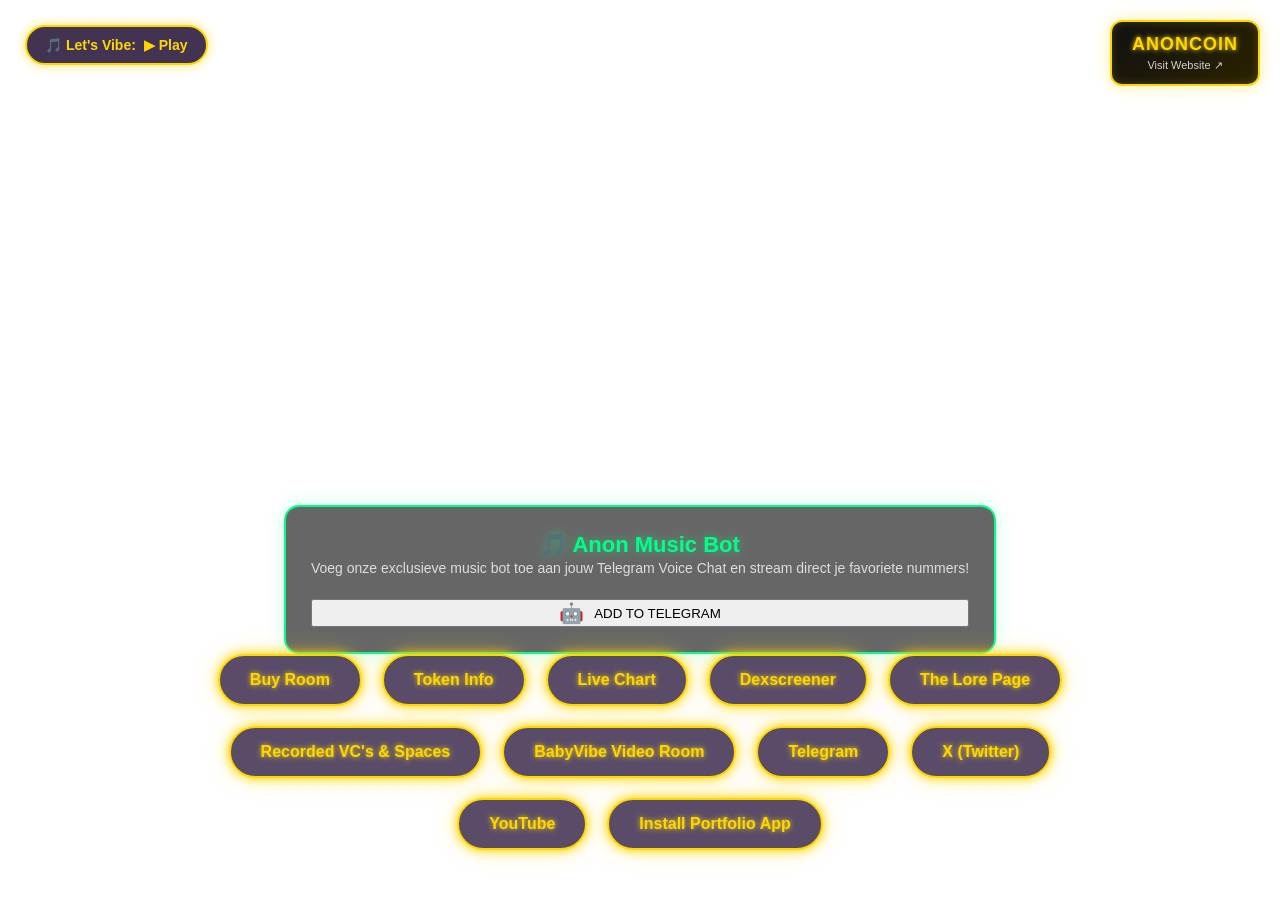
==== index.html @ 3549c5e8 "Knop voor Anon Music Bot toegevoegd" ====
<!DOCTYPE html>
<html lang="en">
<head>
    <meta charset="UTF-8">
    <meta name="viewport" content="width=device-width, initial-scale=1.0">
    <title>$BabyVibe Official</title>
    <link rel="stylesheet" href="style.css">
</head>
<body>
<!-- Muziekknop alleen op de homepage linksboven -->
<div class="music-floater-home">
  <button class="music-btn" onclick="toggleMusic()">
    🎵 Let's Vibe: <span id="musicState">▶ Play</span>
  </button>
  <audio id="vibeAudio" preload="auto"></audio>
</div>

<video autoplay muted loop playsinline class="bg-video">
  <source src="background.mp4" type="video/mp4">
  Jouw browser ondersteunt geen video achtergronden.
</video>
 <!-- DE GOUDEN KNOP -->
<a href="https://anoncoin.it/coin/54g2gnhv2mcheyd7rvdt6mwnildusxqkevnz5kzhdoge" target="_blank" class="gold-button">
  <strong>ANONCOIN</strong>
  <span class="gold-subtext">Visit Website ↗</span>
</a> 
    
    <div class="main-container">

        <!-- Anon Music Bot Container -->
<div style="background: rgba(0, 0, 0, 0.6); border: 2px solid #00ff88; border-radius: 15px; padding: 25px; margin-top: 20px; text-align: center; box-shadow: 0 0 20px rgba(0, 255, 136, 0.2);">
  <h3 style="color: #00ff88; margin-top: 0; font-size: 22px; text-shadow: 0 0 10px rgba(0, 255, 136, 0.5);">🎵 Anon Music Bot</h3>
  <p style="color: #ddd; font-size: 14px; margin-bottom: 20px; line-height: 1.5;">
    Voeg onze exclusieve music bot toe aan jouw Telegram Voice Chat en stream direct je favoriete nummers!
  </p>
  
  <!-- Vervang JOUW_BOT_GEBRUIKERSNAAM door de echte naam -->
  <a href="https://t.me/LetsVibebot?startgroup=true" target="_blank" style="text-decoration: none;">
    <button class="tracker-gold-btn" style="width: 100%; display: flex; align-items: center; justify-content: center; gap: 10px;">
      <span style="font-size: 20px;">🤖</span> ADD TO TELEGRAM
    </button>
  </a>
</div>

        <!-- Navigatie knoppen -->
<div class="nav-buttons">
    <a href="buy.html" class="vibe-button">Buy Room</a>
    <a href="token.html" class="vibe-button">Token Info</a>
    <a href="chart.html" class="vibe-button">Live Chart</a>
    <a href="https://dexscreener.com/solana/An9dC5p9ZqCg9LB4cKCBtLvoJCShpXrWw53xGZwyvroK" target="_blank" class="vibe-button">Dexscreener</a>
    <a href="lore.html" class="vibe-button">The Lore Page</a>
    <a href="vc.html" class="vibe-button">Recorded VC's & Spaces</a>
    <a href="art.html" class="vibe-button">BabyVibe Video Room</a>
    <a href="https://t.me/BabyVibeAnon" class="vibe-button">Telegram</a>
    <a href="https://x.com/BabyVibe_anon" target="_blank" class="vibe-button">X (Twitter)</a>
    <a href="https://youtube.com/@babyvibing?si=iNvEZstlk7hZpVP6" target="_blank" class="vibe-button">YouTube</a>
    <a href="tracker.html" class="vibe-button">Install Portfolio App</a>
</div>
    </div>

<script src="music.js"></script>

</body>
</html>
---- style.css ----
* {
    margin: 0;
    padding: 0;
    box-sizing: border-box;
}

body {
    background-image: url('.jpg'); 
    background-position: center;
    background-repeat: no-repeat;
    background-color: #000;
    min-height: 100vh;
    overflow: hidden; 
    
    /* Zorgt voor het bewegende (inzoomen) effect van de achtergrond */
    animation: moveBackground 20s infinite alternate ease-in-out;
}

/* Zorg dat de basis overal transparant is zodat de video zichtbaar blijft */
body {
  margin: 0;
  padding: 0;
  min-height: 100vh;
  background: transparent !important;
  color: #fff;
  font-family: sans-serif;
}

/* Zorg dat de video altijd over het gehele scherm vast blijft staan, ook tijdens het scrollen */
.page-bg-video, .bg-video {
  position: fixed !important;
  top: 0;
  left: 0;
  width: 100vw !important;
  height: 100vh !important;
  object-fit: cover !important;
  z-index: -9999 !important;
}

/* De animatie voor de achtergrond */
@keyframes moveBackground {
    0% { background-size: 100%; }
    100% { background-size: 115%; }
}

.main-container {
    width: 100vw;
    height: 100vh;
    display: flex;
    flex-direction: column;
    justify-content: flex-end; /* Zet de knoppen onderaan */
    align-items: center;
    padding-bottom: 50px;
}

/* Styling van de knoppen (Desktop) */
.nav-buttons {
    display: flex;
    gap: 20px;
    flex-wrap: wrap;
    justify-content: center;
    align-items: center;
    width: 100%;
    max-width: 900px; /* Houdt de groep mooi compact bij elkaar */
    margin: 0 auto;
}

.vibe-button {
    width: auto !important; /* Forceert de knop om strak om de tekst te krimpen */
    flex: 0 1 auto !important;
    text-decoration: none;
    color: #ffd700;
    text-shadow: 0 0 5px currentColor;
    font-family: Arial, sans-serif;
    font-weight: bold;
    font-size: 16px;
    padding: 15px 30px;
    border: 2px solid #ffd700; 
    border-radius: 30px;
    background: rgba(20, 0, 40, 0.7);
    box-shadow: 0 0 10px #ffd700, 0 0 20px rgba(255, 215, 0, 0.5);
    transition: all 0.3s ease;
}

.vibe-button:hover {
    background: rgba(255, 215, 0, 0.15); /* Subtiele gouden achtergrond bij hover */
    
    /* Drievoudige, intense gouden gloed als je er met de muis over gaat */
    box-shadow: 0 0 15px #ffd700, 0 0 30px #ffd700, 0 0 50px rgba(255, 215, 0, 0.8);
    transform: scale(1.1); 
}

/* --- STYLING VOOR DE ART PAGINA --- */
.Art-page {
    /* Vul hier de naam in van je vette nieuwe achtergrond! */
    background-image: url('babyvibeart.jpg'); 
    background-size: cover;
    background-position: center;
    background-attachment: fixed;
    /* We zetten scrollen aan, want je krijgt vast veel video's */
    overflow-y: auto; 
    animation: none; /* Zet de inzoom-animatie uit op deze pagina */
}

.gallery-container {
    display: flex;
    flex-direction: column;
    align-items: center;
    padding: 50px;
}

.gallery-title {
    color: #fff;
    font-family: Arial, sans-serif;
    font-size: 3em;
    margin-bottom: 40px;
    text-shadow: 0 0 10px #00e5ff, 0 0 20px #00e5ff;
}

.video-grid {
    display: grid;
    /* Dit is magie: het zorgt dat video's netjes naast elkaar staan, 
       en onder elkaar op mobiel! */
    grid-template-columns: repeat(auto-fit, minmax(300px, 1fr));
    gap: 30px;
    width: 100%;
    max-width: 1200px;
}

.video-item video {
    width: 100%;
    border: 3px solid #00e5ff; /* Cyaan randje om de video's */
    border-radius: 15px;
    box-shadow: 0 0 15px rgba(0, 229, 255, 0.5);
    background-color: #000;
}

/* Container vast onderaan het scherm */
.video-banner-container {
  position: relative;
  width: 100%;
  overflow: hidden;
  margin-top: 20px;
  padding: 10px 0;
}

.video-banner-track {
  display: flex;
  gap: 15px;
  width: max-content;
  animation: scrollBanner 30s linear infinite;
}

/* Deze regel pakt nu alle video's en iframes aan */
.banner-item {
  width: 320px;
  height: 180px;
  object-fit: cover;
  border-radius: 8px;
  box-shadow: 0 0 10px #00fffb, 0 0 20px rgba(0, 229, 255, 0.5);
  flex-shrink: 0;
  border: none;
}

@keyframes scrollBanner {
  0% { transform: translateX(0); }
  100% { transform: translateX(-50%); }
}

/* Miniatuur video's in de banner */
.banner-video {
  height: 120px;
  border: 2px solid #00e5ff;
  border-radius: 8px;
  cursor: pointer;
  transition: transform 0.2s ease-in-out;
  object-fit: cover;
}

.banner-video:hover {
  transform: scale(1.05); 
  box-shadow: 0 0 15px rgba(0, 229, 255, 0.8);
}

/* Modal (Pop-up) styling */
.modal {
  display: none; 
  position: fixed;
  z-index: 1000;
  left: 0;
  top: 0;
  width: 100vw;
  height: 100vh;
  background-color: rgba(0, 0, 0, 0.95);
  justify-content: center;
  align-items: center;
}

/* De grote video in het midden van de pop-up */
#modalVideo {
  max-width: 90%;
  max-height: 90%;
  border: 4px solid #00e5ff;
  border-radius: 12px;
  box-shadow: 0 0 30px rgba(0, 229, 255, 0.5);
}

/* Sluitknop van de pop-up */
.close-modal {
  position: absolute;
  top: 30px;
  right: 50px;
  color: #00e5ff;
  font-size: 50px;
  font-weight: bold;
  cursor: pointer;
  transition: 0.3s;
}

.close-modal:hover {
  color: #ff00aa;
}

/* --- TERUGKNOP (Gouden ANONCOIN stijl) --- */
.back-button {
    position: fixed; 
    top: 25px;
    left: 25px;
    text-decoration: none;
    color: #ffd700;
    font-family: Arial, sans-serif;
    font-weight: bold;
    font-size: 14px;
    padding: 10px 20px;
    border: 2px solid #ffd700;
    border-radius: 20px;
    background: rgba(20, 0, 40, 0.8);
    box-shadow: 0 0 10px rgba(255, 215, 0, 0.5);
    z-index: 200;
    transition: all 0.3s ease;
}

.back-button:hover {
    background: #ffd700;
    color: #000;
    box-shadow: 0 0 20px rgba(255, 215, 0, 1);
    transform: scale(1.05);
}

/* --- ACHTERGROND VOOR DE VIDEO ROOM --- */
body.art-page {
  background-image: url('.jpg'); 
  background-size: cover;
  background-position: center;
  background-attachment: fixed;
  margin: 0;
  padding: 0;
  background-color: #000;
}



/* --- DE LOPENDE VIDEO BANNER ONDERAAN --- */
.video-banner-container {
  position: fixed;
  bottom: 0;
  left: 0;
  width: 100%;
  overflow: hidden;
  padding: 20px 0;
  background: rgba(0, 0, 0, 0.7);
  z-index: 10;
}

.video-banner-track {
  display: flex;
  gap: 15px;
  width: max-content;
  animation: scrollBanner 30s linear infinite;
}

/* Dit dwingt alle video's en iframes naar klein formaat */
.banner-item {
  width: 320px !important;
  height: 180px !important;
  object-fit: cover;
  border-radius: 8px;
  box-shadow: 0 0 10px #00fffb, 0 0 20px rgba(0, 229, 255, 0.5);
  flex-shrink: 0;
  border: none;
  display: block;
}

@keyframes scrollBanner {
  0% { transform: translateX(0); }
  100% { transform: translateX(-50%); }
}

/* --- POP-UP MODAL --- */
.modal {
  display: none;
  position: fixed;
  top: 0; left: 0; width: 100%; height: 100%;
  background: rgba(0, 0, 0, 0.9);
  z-index: 100;
  justify-content: center;
  align-items: center;
}

#modalVideo {
  max-width: 90%;
  max-height: 90%;
  box-shadow: 0 0 20px #00fffb;
  border-radius: 10px;
}

.close-modal {
  position: absolute;
  top: 20px;
  right: 40px;
  color: #00fffb;
  font-size: 40px;
  cursor: pointer;
}

/* --- ACHTERGROND VOOR DE VC PAGINA --- */
body.vc-page {
  background-image: url('.jpg'); 
  background-size: cover;
  background-position: center;
  background-attachment: fixed;
  margin: 0;
  padding: 0;
  background-color: #000;
  color: white;
  font-family: sans-serif;
}

/* --- LOPENDE AUDIO BANNER ONDERAAN --- */
.audio-banner-container {
  position: fixed;
  bottom: 0;
  left: 0;
  width: 100%;
  overflow: hidden;
  padding: 20px 0;
  background: rgba(0, 0, 0, 0.7);
  z-index: 10;
}

.audio-banner-track {
  display: flex;
  gap: 20px;
  width: max-content;
  animation: scrollBanner 30s linear infinite;
}

/* Pauzeer het scrollen als de muis erop staat */
.audio-banner-track:hover {
  animation-play-state: paused;
}

.audio-card {
  background: rgba(0, 0, 0, 0.6);
  border: 1px solid #00fffb;
  border-radius: 12px;
  padding: 15px;
  width: 250px;
  text-align: center;
  box-shadow: 0 0 10px rgba(0, 229, 255, 0.2);
  flex-shrink: 0; 
}

.audio-image {
  width: 100%;
  height: 150px;
  object-fit: cover;
  border-radius: 8px;
  margin-bottom: 10px;
  border: 1px solid rgba(255, 255, 255, 0.2);
}

.audio-card h3 {
  color: white;
  font-size: 16px;
  margin: 10px 0;
  text-shadow: 0 0 5px #00fffb;
}

audio {
  width: 100%;
  height: 40px;
  outline: none;
}

/* --- GOUDEN ANONCOIN KNOP (Premium Design) --- */
.gold-button {
  position: absolute;
  top: 20px;
  right: 20px;
  background: linear-gradient(135deg, #111, #2a2200); /* Donkere achtergrond met subtiele gouden gloed */
  border: 2px solid #ffd700;
  color: #ffd700;
  display: flex;
  flex-direction: column; /* Zet de tekst netjes onder elkaar */
  align-items: center;
  justify-content: center;
  text-align: center;
  text-decoration: none;
  font-family: sans-serif;
  border-radius: 12px;
  padding: 12px 20px; /* Maakt er een mooie klikbare rechthoek van */
  box-shadow: 0 0 15px rgba(255, 215, 0, 0.4), inset 0 0 10px rgba(255, 215, 0, 0.2);
  transition: all 0.3s ease;
  z-index: 100;
}

.gold-button strong {
  font-size: 18px;
  letter-spacing: 1px;
  text-shadow: 0 0 5px #ffd700;
}

.gold-subtext {
  font-size: 11px;
  color: #fff;
  margin-top: 4px;
  opacity: 0.8;
}

.gold-button:hover {
  transform: scale(1.05) translateY(-2px);
  box-shadow: 0 0 25px rgba(255, 215, 0, 0.8), inset 0 0 15px rgba(255, 215, 0, 0.4);
  background: linear-gradient(135deg, #1a1a1a, #403300);
}

/* =========================================
   LIVE CHART PAGINA (Gouden Luxe Design)
   ========================================= */
.chart-body {
  margin: 0;
  padding: 0;
  min-height: 100vh;
  /* Pas hieronder de naam aan naar jouw opgeslagen achtergrondafbeelding */
  background: url('.jpg') no-repeat center center fixed;
  background-size: cover;
  font-family: sans-serif;
  color: #fff;
  overflow-y: auto !important; /* Forceert de scrollbalk aan */
}

.chart-wrapper {
  display: flex;
  justify-content: center;
  align-items: flex-start; /* Laat hem los uit het midden, zodat je kunt scrollen */
  min-height: 100vh;
  padding: 120px 20px 80px 20px; /* Zorgt dat hij iets lager begint */
  box-sizing: border-box;
}

/* De Gouden Omlijsting */
.gold-chart-box {
  width: 100%;
  max-width: 700px;
  background: rgba(10, 10, 15, 0.88);
  backdrop-filter: blur(10px);
  border: 2px solid #ffd700;
  border-radius: 16px;
  box-shadow: 0 0 25px rgba(255, 215, 0, 0.45), inset 0 0 15px rgba(255, 215, 0, 0.15);
  overflow: hidden;
  transition: box-shadow 0.3s ease;
}

.gold-chart-box:hover {
  box-shadow: 0 0 35px rgba(255, 215, 0, 0.7), inset 0 0 20px rgba(255, 215, 0, 0.25);
}

/* Header boven de chart */
.chart-header {
  display: flex;
  justify-content: space-between;
  align-items: center;
  padding: 14px 20px;
  background: linear-gradient(90deg, rgba(255, 215, 0, 0.15), rgba(0, 0, 0, 0.5));
  border-bottom: 1px solid rgba(255, 215, 0, 0.3);
}

.chart-title {
  display: flex;
  align-items: center;
  gap: 10px;
  font-weight: bold;
  font-size: 16px;
  letter-spacing: 0.5px;
  color: #ffd700;
}

/* Knipperend groen live bolletje */
.live-dot {
  width: 10px;
  height: 10px;
  background-color: #00ff88;
  border-radius: 50%;
  box-shadow: 0 0 8px #00ff88;
  animation: pulse-live 1.5s infinite;
}

@keyframes pulse-live {
  0% { opacity: 1; transform: scale(1); }
  50% { opacity: 0.3; transform: scale(0.85); }
  100% { opacity: 1; transform: scale(1); }
}

.chart-external-link {
  color: #ffd700;
  text-decoration: none;
  font-size: 13px;
  border: 1px solid rgba(255, 215, 0, 0.5);
  padding: 5px 12px;
  border-radius: 6px;
  transition: all 0.2s ease;
}

.chart-external-link:hover {
  background: #ffd700;
  color: #000;
}

/* Insluiten van de DexScreener grafiek */
.iframe-container {
  width: 100%;
  height: 380px; /* Hoogte verlaagd zodat hij compacter is */
}

.iframe-container iframe {
  width: 100%;
  height: 100%;
  border: none;
}

/* =========================================
   BUY ROOM PAGINA (Neon Groen Design)
   ========================================= */
.buy-body {
  margin: 0;
  padding: 0;
  min-height: 100vh;
  background: url('.jpg') no-repeat center center fixed;
  background-size: cover;
  font-family: sans-serif;
  color: #fff;
  overflow-y: auto !important;
  -webkit-overflow-scrolling: touch;
}

.buy-wrapper {
  display: flex;
  justify-content: flex-end; /* Verplaatst het hele blok naar rechts */
  align-items: flex-start;
  min-height: 100vh;
  padding: 140px 40px 50px 20px; /* Rechts wat meer ruimte (40px) voor een strakke marge */
  box-sizing: border-box;
}

/* De Buy Box (Dark Glass met Neon Groen) */
.buy-box {
  width: 100%;
  max-width: 440px; /* Precies breed genoeg voor de terminal */
  background: rgba(10, 10, 15, 0.90);
  backdrop-filter: blur(12px);
  border: 2px solid #00ff88;
  border-radius: 20px;
  box-shadow: 0 0 25px rgba(0, 255, 136, 0.4), inset 0 0 15px rgba(0, 255, 136, 0.1);
  overflow: hidden;
}

.buy-header {
  text-align: center;
  padding: 20px;
  border-bottom: 1px solid rgba(0, 255, 136, 0.3);
  background: linear-gradient(180deg, rgba(0, 255, 136, 0.15), transparent);
}

.buy-header h2 {
  margin: 0 0 8px 0;
  color: #00ff88;
  text-shadow: 0 0 10px rgba(0, 255, 136, 0.6);
  font-size: 24px;
}

.buy-header p {
  margin: 0;
  font-size: 14px;
  color: #ddd;
}

#jupiter-terminal {
  width: 100%;
  min-height: 480px; /* Geeft genoeg ruimte voor de Jupiter widget */
}

/* =========================================
   TOKEN INFO PAGINA (Neon Groen Design)
   ========================================= */
.token-body {
  margin: 0;
  padding: 0;
  min-height: 100vh;
  background: url('.jpg') no-repeat center center fixed;
  background-size: cover;
  font-family: sans-serif;
  color: #fff;
  overflow-y: auto !important;
  -webkit-overflow-scrolling: touch;
}

.token-wrapper {
  display: flex;
  justify-content: center;
  align-items: flex-start;
  min-height: 100vh;
  padding: 140px 20px 50px 20px; /* Van 100px naar 140px gezet zodat hij lager komt */
  box-sizing: border-box;
}

.token-box {
  width: 100%;
  max-width: 550px;
  background: rgba(10, 10, 15, 0.90);
  backdrop-filter: blur(12px);
  border: 2px solid #00ff88;
  border-radius: 20px;
  box-shadow: 0 0 25px rgba(0, 255, 136, 0.4), inset 0 0 15px rgba(0, 255, 136, 0.1);
  padding: 25px;
  box-sizing: border-box;
}

.token-header {
  text-align: center;
  margin-bottom: 25px;
}

.token-header h2 {
  margin: 0 0 8px 0;
  color: #00ff88;
  text-shadow: 0 0 10px rgba(0, 255, 136, 0.6);
  font-size: 26px;
}

.token-header p {
  margin: 0;
  font-size: 14px;
  color: #ddd;
}

/* Statistieken Raster */
.stats-grid {
  display: grid;
  grid-template-columns: 1fr 1fr;
  gap: 15px;
  margin-bottom: 25px;
}

.stat-card {
  background: rgba(0, 255, 136, 0.05);
  border: 1px solid rgba(0, 255, 136, 0.3);
  border-radius: 12px;
  padding: 15px;
  text-align: center;
}

.stat-label {
  display: block;
  font-size: 13px;
  color: #aaa;
  margin-bottom: 5px;
  text-transform: uppercase;
  letter-spacing: 1px;
}

.stat-value {
  font-size: 18px;
  font-weight: bold;
  color: #00ff88;
  text-shadow: 0 0 8px rgba(0, 255, 136, 0.4);
}

/* Contract Adres Blok */
.ca-container {
  margin-bottom: 20px;
}

.ca-title {
  display: block;
  font-size: 13px;
  color: #aaa;
  margin-bottom: 8px;
}

.ca-box {
  display: flex;
  background: rgba(0, 0, 0, 0.5);
  border: 1px solid #00ff88;
  border-radius: 10px;
  overflow: hidden;
}

.ca-box input {
  flex: 1;
  background: transparent;
  border: none;
  color: #fff;
  padding: 12px;
  font-size: 13px;
  outline: none;
}

.ca-box button {
  background: #00ff88;
  color: #000;
  border: none;
  padding: 0 20px;
  font-weight: bold;
  cursor: pointer;
  transition: 0.2s;
}

.ca-box button:hover {
  background: #00cc6a;
  box-shadow: 0 0 10px #00ff88;
}

/* Mini DexScreener info embed */
.token-embed-container {
  width: 100%;
  height: 220px;
  border-radius: 12px;
  overflow: hidden;
  border: 1px solid rgba(0, 255, 136, 0.3);
}

.token-embed-container iframe {
  width: 100%;
  height: 100%;
  border: none;
}

/* Achtergrond Video voor de Hoofdpagina */
.bg-video {
  position: fixed;
  top: 0;
  left: 0;
  width: 100vw;
  height: 100vh;
  object-fit: cover;
  z-index: -999; /* Zorgt dat de video netjes achter al je knoppen blijft draaien */
}

/* Universele geluidloze achtergrondvideo voor alle pagina's */
.page-bg-video {
  position: fixed;
  top: 0;
  left: 0;
  width: 100vw;
  height: 100vh;
  object-fit: cover;
  z-index: -999; /* Dwingt de video om muisstil achter alle inhoud en glazen boxen te blijven */
}

/* Zorgt dat de YouTube banner-items klikbaar worden binnen de animatie */
.banner-item-wrapper {
  display: inline-block;
  position: relative;
  cursor: pointer;
}

.banner-item-wrapper iframe {
  pointer-events: none; /* Zorgt dat YouTube de muisklik niet blokkeert */
}

/* Container rondom de YouTube banner-item */
.banner-item-wrapper {
  position: relative;
  display: inline-block;
}

/* Onzichtbare klik-laag die bovenop de YouTube video ligt */
.click-overlay {
  position: absolute;
  top: 0;
  left: 0;
  width: 100%;
  height: 100%;
  cursor: pointer;
  z-index: 10;
}

/* =========================================
   THE LORE PAGINA - STYLING & SCROLLER
   ========================================= */

/* De vaste glazen container aan de linkerkant */
.lore-scroll-container {
  position: absolute;
  left: 50px;
  top: 100px;
  bottom: 50px;
  width: 550px;
  max-width: 90vw;
  background: rgba(10, 10, 15, 0.85);
  backdrop-filter: blur(12px);
  border: 2px solid #00ff88;
  border-radius: 20px;
  box-shadow: 0 0 30px rgba(0, 255, 136, 0.4), inset 0 0 15px rgba(0, 255, 136, 0.1);
  overflow: hidden;
  box-sizing: border-box;
}

/* Het element dat automatisch langzaam door de box beweegt */
.lore-scroller {
  position: absolute;
  width: 100%;
  padding: 40px;
  box-sizing: border-box;
  animation: scrollLore 70s linear infinite;
}

/* Pauzeer de beweging als je met de muis over de box hangt */
.lore-scroll-container:hover .lore-scroller {
  animation-play-state: paused;
}

/* Stijlen voor de tekst binnen de box */
.lore-text-block {
  color: #d1d5db;
}

.lore-text-block h2 {
  color: #00ff88;
  font-size: 22px;
  font-weight: 700;
  margin-top: 35px;
  margin-bottom: 12px;
  text-shadow: 0 0 12px rgba(0, 255, 136, 0.6);
  letter-spacing: 0.5px;
  border-left: 3px solid #00ff88;
  padding-left: 10px;
}

.lore-text-block p {
  font-size: 14.5px;
  line-height: 1.8;
  color: #9ca3af;
  margin-bottom: 20px;
}

.lore-text-block .lore-quote {
  background: rgba(0, 255, 136, 0.05);
  border: 1px dashed rgba(0, 255, 136, 0.3);
  padding: 15px;
  border-radius: 10px;
  color: #fff;
  font-style: italic;
  margin: 20px 0;
  text-align: center;
  box-shadow: inset 0 0 10px rgba(0, 255, 136, 0.05);
}

.lore-text-block strong {
  color: #00ff88;
  font-weight: 600;
}

/* Ananimatie: start direct in beeld en rolt rustig door */
@keyframes scrollLore {
  0% {
    transform: translateY(0%);
  }
  100% {
    transform: translateY(-100%);
  }
}

/* --- HOW TO BUY POP-UP --- */
.how-to-buy-btn {
  margin-top: 15px;
  padding: 10px 20px;
  font-size: 14px;
  cursor: pointer;
}

.text-modal {
  background: rgba(10, 10, 15, 0.95);
  backdrop-filter: blur(15px);
  border: 2px solid #ffd700;
  border-radius: 20px;
  padding: 40px;
  max-width: 500px;
  width: 90%;
  color: #fff;
  box-shadow: 0 0 30px rgba(255, 215, 0, 0.4);
  position: relative;
  text-align: left; /* Zorgt dat de lijst netjes links uitlijnt */
}

.text-modal h2 {
  color: #ffd700;
  margin-top: 0;
  text-shadow: 0 0 10px rgba(255, 215, 0, 0.5);
  border-bottom: 1px solid rgba(255, 215, 0, 0.3);
  padding-bottom: 10px;
  margin-bottom: 20px;
}

.text-modal ul {
  list-style-type: none;
  padding: 0;
}

.text-modal li {
  margin-bottom: 15px;
  font-size: 15px;
  line-height: 1.6;
  border-left: 2px solid #00ff88;
  padding-left: 15px;
}

.text-modal a {
  color: #00ff88;
  text-decoration: none;
  font-weight: bold;
}

.text-modal a:hover {
  text-shadow: 0 0 8px #00ff88;
}

.close-text-modal {
  position: absolute;
  top: 15px;
  right: 25px;
  color: #ffd700;
  font-size: 35px;
  font-weight: bold;
  cursor: pointer;
  transition: 0.3s;
}

.close-text-modal:hover {
  color: #fff;
  text-shadow: 0 0 15px #ffd700;
}

/* --- CONTAINER VOOR LINKSE KNOPPEN (Desktop Subpagina's) --- */
.top-buttons-container {
  position: fixed;
  top: 25px;
  left: 25px;
  display: flex;
  align-items: center;
  gap: 15px; /* Nette vaste ruimte tussen terugknop en muziekknop */
  z-index: 200;
}

/* Zorg dat de knoppen binnen de container losse flex-items worden */
.top-buttons-container .back-button,
.top-buttons-container .music-btn {
  position: static !important;
  top: auto !important;
  left: auto !important;
}

/* Voor de homepage waar alleen de muziekknop los staat */
.music-floater-home {
  position: fixed;
  top: 25px;
  left: 25px;
  z-index: 200;
}

.music-btn {
  background: rgba(20, 0, 40, 0.8);
  backdrop-filter: blur(10px);
  border: 2px solid #ffd700;
  color: #ffd700;
  font-family: Arial, sans-serif;
  font-weight: bold;
  font-size: 14px; /* Zelfde formaat als de terugknop */
  padding: 10px 18px; /* Zelfde padding */
  border-radius: 20px;
  cursor: pointer;
  box-shadow: 0 0 12px rgba(255, 215, 0, 0.6);
  transition: all 0.3s ease;
  display: flex;
  align-items: center;
  gap: 8px;
  /* Maakt hem lekker 'excited' met een subtiele pulse-animatie */
  animation: vibePulse 2s infinite ease-in-out;
}

.music-btn:hover {
  background: #ffd700;
  color: #000;
  box-shadow: 0 0 25px rgba(255, 215, 0, 1);
  transform: scale(1.08);
}

/* Speelse pulse-animatie voor de muziekknop */
@keyframes vibePulse {
  0% { box-shadow: 0 0 8px rgba(255, 215, 0, 0.4); }
  50% { box-shadow: 0 0 20px rgba(255, 215, 0, 0.9), inset 0 0 8px rgba(255, 215, 0, 0.4); }
  100% { box-shadow: 0 0 8px rgba(255, 215, 0, 0.4); }
}

.video-banner-track, .audio-banner-track {
  cursor: grab;
  user-select: none; /* Voorkomt dat tekst/afbeeldingen geselecteerd worden tijdens het slepen */
}

.video-banner-track:active, .audio-banner-track:active {
  cursor: grabbing;
}

/* =========================================
   PORTFOLIO TRACKER PAGINA
   ========================================= */
.tracker-wrapper {
    display: flex;
    justify-content: center;
    align-items: center;
    min-height: 100vh;
    padding: 100px 20px 50px 20px;
    box-sizing: border-box;
}

.tracker-box {
    width: 100%;
    max-width: 400px;
    background: rgba(10, 10, 15, 0.90);
    backdrop-filter: blur(12px);
    border: 2px solid #00ff88;
    border-radius: 20px;
    box-shadow: 0 0 25px rgba(0, 255, 136, 0.4), inset 0 0 15px rgba(0, 255, 136, 0.1);
    padding: 30px 20px;
    text-align: center;
}

.tracker-logo {
    width: 100px;
    border-radius: 50%;
    box-shadow: 0 0 15px #00ff88;
    margin-bottom: 15px;
    border: 2px solid #00ff88;
}

.tracker-box h2 {
    color: #fff;
    margin-bottom: 20px;
}

.neon-text {
    color: #00ff88;
    text-shadow: 0 0 10px rgba(0, 255, 136, 0.6);
}

.input-section {
    margin: 25px 0;
    text-align: left;
}

.input-section label {
    display: block;
    color: #aaa;
    font-size: 14px;
    margin-bottom: 8px;
}

.input-section input {
    width: 100%;
    padding: 12px;
    background: rgba(0, 0, 0, 0.6);
    border: 1px solid #00ff88;
    border-radius: 10px;
    color: #fff;
    font-size: 16px;
    outline: none;
    box-sizing: border-box;
}

.input-section input:focus {
    box-shadow: 0 0 10px rgba(0, 255, 136, 0.5);
}

.total-value-box {
    background: rgba(0, 255, 136, 0.05);
    border: 1px solid rgba(0, 255, 136, 0.3);
    border-radius: 12px;
    padding: 15px;
    margin-top: 20px;
}

/* =========================================
   MOBIELE VERSIE (Alleen voor telefoons)
   ========================================= */
@media (max-width: 768px) {

  /* 1. Algemene fix voor scrollen en achtergrond */
  html, body {
    min-height: 100vh !important;
    height: auto !important;
    overflow-y: auto !important;
    -webkit-overflow-scrolling: touch;
  }

  /* 2. Startscherm knoppen */
  .main-container {
    justify-content: flex-end !important;
    padding-bottom: 85px !important;
  }
  
  .nav-buttons {
    display: flex;
    flex-wrap: wrap;
    justify-content: center;
    gap: 12px !important;
    padding: 0 15px;
  }
  
  .vibe-button {
    width: 45% !important; /* Dit geldt nu écht alleen voor mobiel */
    max-width: none !important;
    margin: 0 !important;
    padding: 10px 8px !important;
    font-size: 12px !important;
    border-width: 1px !important;
  }

  /* 3. De Lore Box */
  .lore-scroll-container {
    left: 10% !important;
    width: 80% !important;
    top: 18% !important;
    bottom: 15% !important;
    border-radius: 12px !important;
  }
  .lore-scroller {
    padding: 15px !important;
  }
  .lore-text-block h2 { font-size: 16px !important; margin-top: 5px !important; }
  .lore-text-block p { font-size: 12px !important; line-height: 1.4 !important; margin-bottom: 10px !important; }

  /* 4. Buy Room, Token Info & Live Chart */
  .buy-wrapper, .token-wrapper, .chart-wrapper {
    padding: 110px 0 60px 0 !important; 
    justify-content: flex-start !important; 
  }
  .buy-box, .token-box, .gold-chart-box {
    width: 80% !important;
    max-width: 80% !important;
    padding: 15px !important;
    margin: 0 auto !important; 
    border-radius: 12px !important;
  }
  .buy-header h2, .token-header h2 { font-size: 18px !important; margin-bottom: 5px !important; }
  
  /* 5. Iframe voor de chart */
  .iframe-container {
    height: 380px !important;
  }

  /* 6. Bovenste knoppen */
  .top-buttons-container {
    top: 15px !important;
    left: 15px !important;
    gap: 10px !important; 
  }
  .back-button, .music-btn {
    padding: 6px 10px !important;
    font-size: 11px !important;
    border-width: 1px !important;
  }
  .gold-button {
    top: 15px !important;
    right: 15px !important;
    padding: 6px 10px !important;
    border-width: 1px !important;
  }
  .gold-button strong { font-size: 12px !important; }
  .gold-subtext { font-size: 8px !important; }

  /* 7. Overige media */
  .audio-card { width: 140px; padding: 10px; }
  .banner-item { width: 180px !important; height: 100px !important; }
  .vc-container { margin-top: 70px; }
  .vc-container h1 { font-size: 20px; }

} /* <-- Dit is het magische sluithaakje dat alles netjes oplost! */
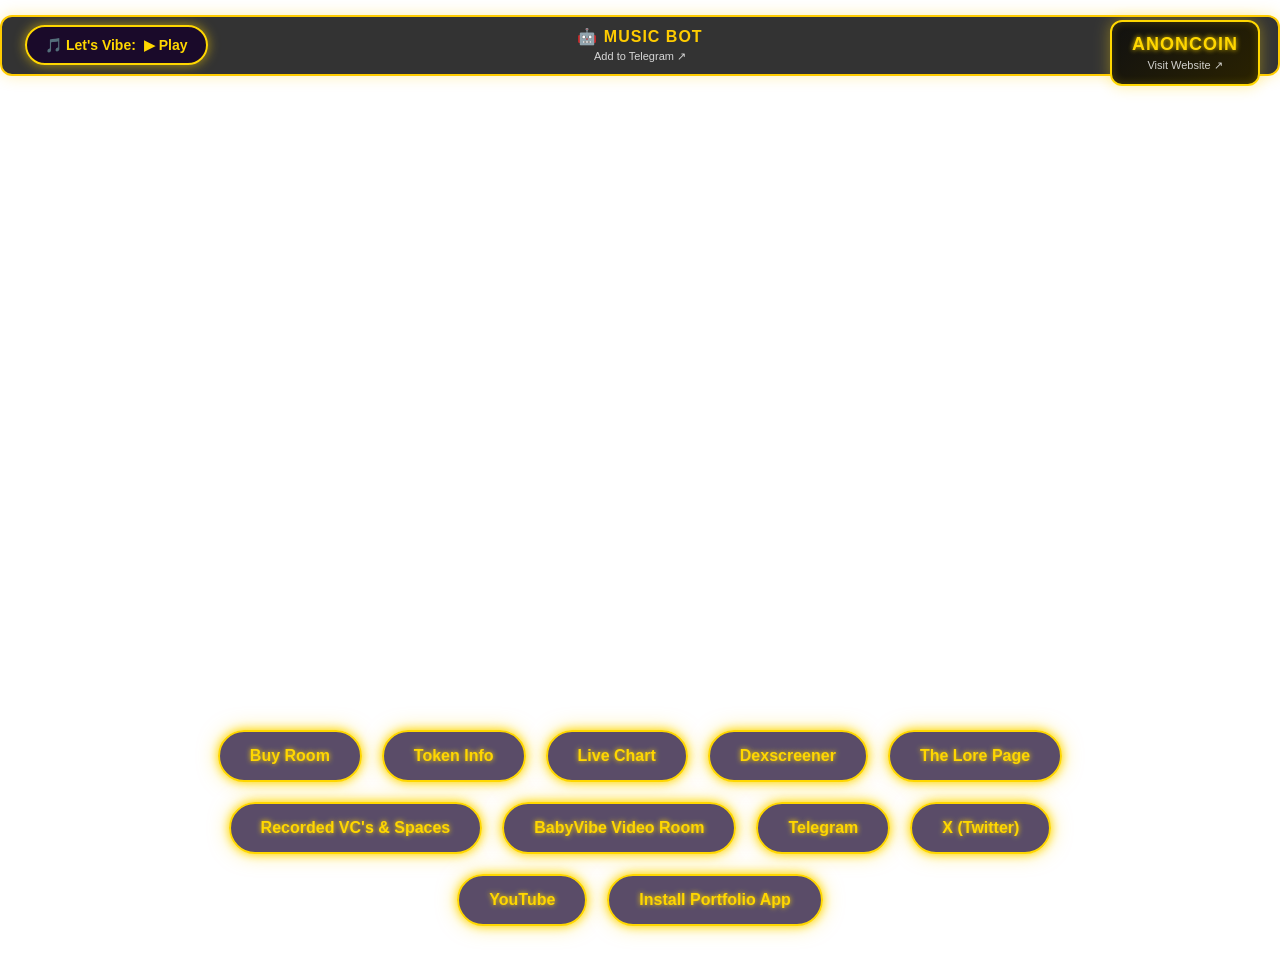
==== commit f8a3056c: "Anon Music Bot knop toegevoegd" ====
--- a/index.html
+++ b/index.html
@@ -25,22 +25,13 @@
   <span class="gold-subtext">Visit Website ↗</span>
 </a> 
     
+<!-- ANON MUSIC BOT KNOP -->
+<a href="https://t.me/LetsVibebot?startgroup=true" target="_blank" style="display: block; text-decoration: none; border: 2px solid #ffcc00; border-radius: 12px; padding: 10px 20px; text-align: center; background: rgba(0, 0, 0, 0.8); margin-top: 15px; box-shadow: 0 0 15px rgba(255, 204, 0, 0.3); transition: transform 0.2s ease;">
+  <strong style="color: #ffcc00; font-size: 16px; letter-spacing: 1px;">🤖 MUSIC BOT</strong><br>
+  <span class="gold-subtext" style="color: #ffffff; font-size: 11px; margin-top: 4px; display: inline-block;">Add to Telegram ↗</span>
+</a>
+
     <div class="main-container">
-
-        <!-- Anon Music Bot Container -->
-<div style="background: rgba(0, 0, 0, 0.6); border: 2px solid #00ff88; border-radius: 15px; padding: 25px; margin-top: 20px; text-align: center; box-shadow: 0 0 20px rgba(0, 255, 136, 0.2);">
-  <h3 style="color: #00ff88; margin-top: 0; font-size: 22px; text-shadow: 0 0 10px rgba(0, 255, 136, 0.5);">🎵 Anon Music Bot</h3>
-  <p style="color: #ddd; font-size: 14px; margin-bottom: 20px; line-height: 1.5;">
-    Voeg onze exclusieve music bot toe aan jouw Telegram Voice Chat en stream direct je favoriete nummers!
-  </p>
-  
-  <!-- Vervang JOUW_BOT_GEBRUIKERSNAAM door de echte naam -->
-  <a href="https://t.me/LetsVibebot?startgroup=true" target="_blank" style="text-decoration: none;">
-    <button class="tracker-gold-btn" style="width: 100%; display: flex; align-items: center; justify-content: center; gap: 10px;">
-      <span style="font-size: 20px;">🤖</span> ADD TO TELEGRAM
-    </button>
-  </a>
-</div>
 
         <!-- Navigatie knoppen -->
 <div class="nav-buttons">
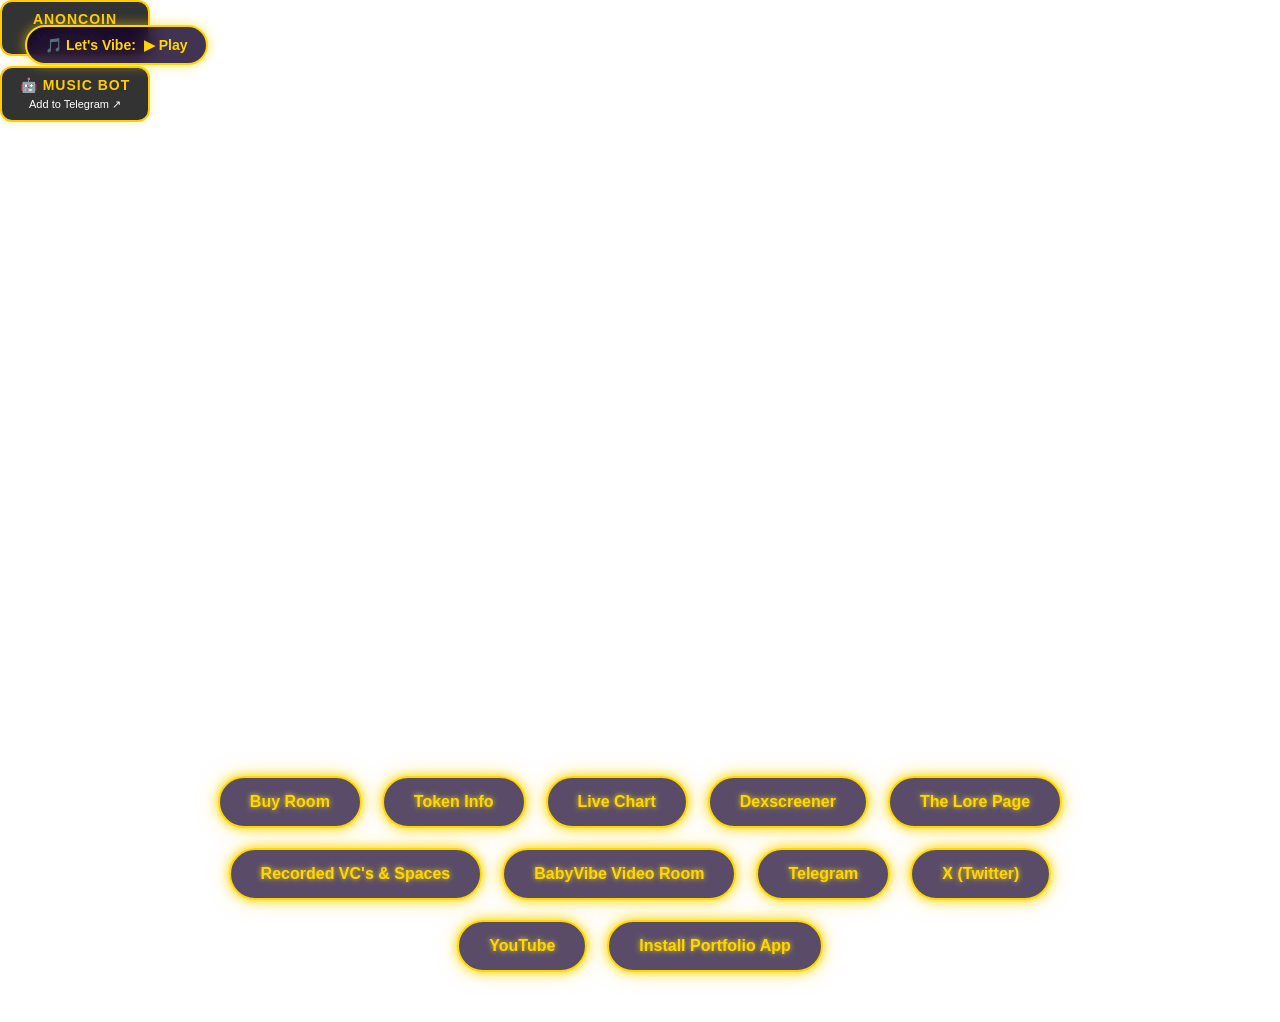
==== commit d068e8c0: "Knoppen gestapeld en gelijke breedte" ====
--- a/index.html
+++ b/index.html
@@ -19,17 +19,23 @@
   <source src="background.mp4" type="video/mp4">
   Jouw browser ondersteunt geen video achtergronden.
 </video>
- <!-- DE GOUDEN KNOP -->
-<a href="https://anoncoin.it/coin/54g2gnhv2mcheyd7rvdt6mwnildusxqkevnz5kzhdoge" target="_blank" class="gold-button">
-  <strong>ANONCOIN</strong>
-  <span class="gold-subtext">Visit Website ↗</span>
-</a> 
-    
-<!-- ANON MUSIC BOT KNOP -->
-<a href="https://t.me/LetsVibebot?startgroup=true" target="_blank" style="display: block; text-decoration: none; border: 2px solid #ffcc00; border-radius: 12px; padding: 10px 20px; text-align: center; background: rgba(0, 0, 0, 0.8); margin-top: 15px; box-shadow: 0 0 15px rgba(255, 204, 0, 0.3); transition: transform 0.2s ease;">
-  <strong style="color: #ffcc00; font-size: 16px; letter-spacing: 1px;">🤖 MUSIC BOT</strong><br>
-  <span class="gold-subtext" style="color: #ffffff; font-size: 11px; margin-top: 4px; display: inline-block;">Add to Telegram ↗</span>
-</a>
+<!-- START RECHTSBOVEN KNOPPEN CONTAINER -->
+<div style="display: flex; flex-direction: column; gap: 10px; margin-left: auto;">
+  
+  <!-- DE GOUDEN KNOP (Anoncoin) -->
+  <a href="https://anoncoin.it/coin/54g2gnhv2mcheyd7rvdt6mwnildusxqkevnz5kzhdoge" target="_blank" style="width: 150px; text-decoration: none; border: 2px solid #ffcc00; border-radius: 12px; padding: 8px 0; text-align: center; background: rgba(0, 0, 0, 0.8); box-shadow: 0 0 10px rgba(255, 204, 0, 0.3); transition: transform 0.2s ease;">
+    <strong style="color: #ffcc00; font-size: 14px; letter-spacing: 1px;">ANONCOIN</strong><br>
+    <span style="color: #ffffff; font-size: 11px; margin-top: 4px; display: inline-block;">Visit Website ↗</span>
+  </a>
+
+  <!-- ANON MUSIC BOT KNOP -->
+  <a href="https://t.me/LetsVibebot?startgroup=true" target="_blank" style="width: 150px; text-decoration: none; border: 2px solid #ffcc00; border-radius: 12px; padding: 8px 0; text-align: center; background: rgba(0, 0, 0, 0.8); box-shadow: 0 0 10px rgba(255, 204, 0, 0.3); transition: transform 0.2s ease;">
+    <strong style="color: #ffcc00; font-size: 14px; letter-spacing: 1px;">🤖 MUSIC BOT</strong><br>
+    <span style="color: #ffffff; font-size: 11px; margin-top: 4px; display: inline-block;">Add to Telegram ↗</span>
+  </a>
+
+</div>
+<!-- EINDE RECHTSBOVEN KNOPPEN CONTAINER -->
 
     <div class="main-container">
 
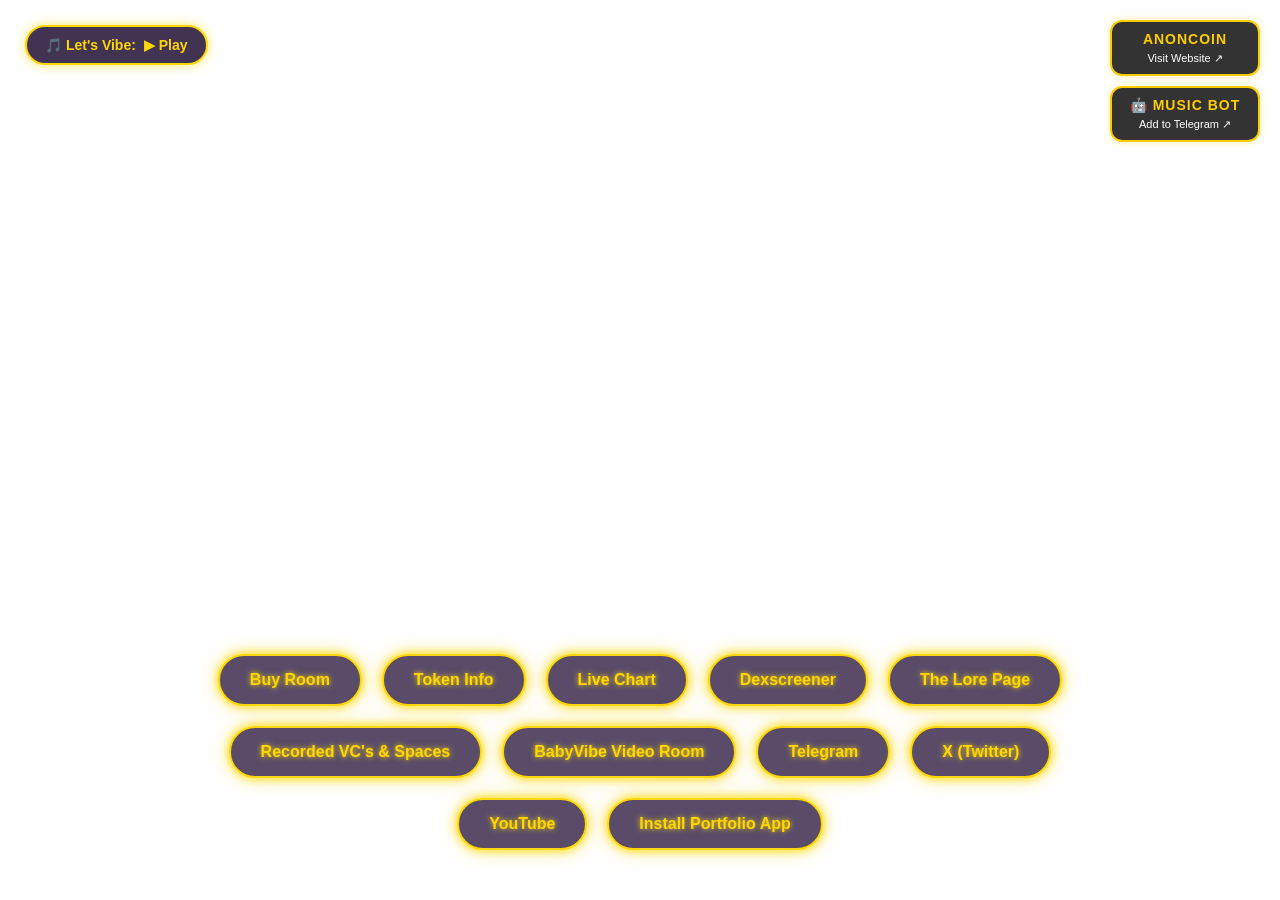
==== commit f9b3bcc9: "Knoppen rechtsboven gefixeerd" ====
--- a/index.html
+++ b/index.html
@@ -20,7 +20,7 @@
   Jouw browser ondersteunt geen video achtergronden.
 </video>
 <!-- START RECHTSBOVEN KNOPPEN CONTAINER -->
-<div style="display: flex; flex-direction: column; gap: 10px; margin-left: auto;">
+<div style="position: absolute; top: 20px; right: 20px; display: flex; flex-direction: column; gap: 10px; z-index: 999;">
   
   <!-- DE GOUDEN KNOP (Anoncoin) -->
   <a href="https://anoncoin.it/coin/54g2gnhv2mcheyd7rvdt6mwnildusxqkevnz5kzhdoge" target="_blank" style="width: 150px; text-decoration: none; border: 2px solid #ffcc00; border-radius: 12px; padding: 8px 0; text-align: center; background: rgba(0, 0, 0, 0.8); box-shadow: 0 0 10px rgba(255, 204, 0, 0.3); transition: transform 0.2s ease;">
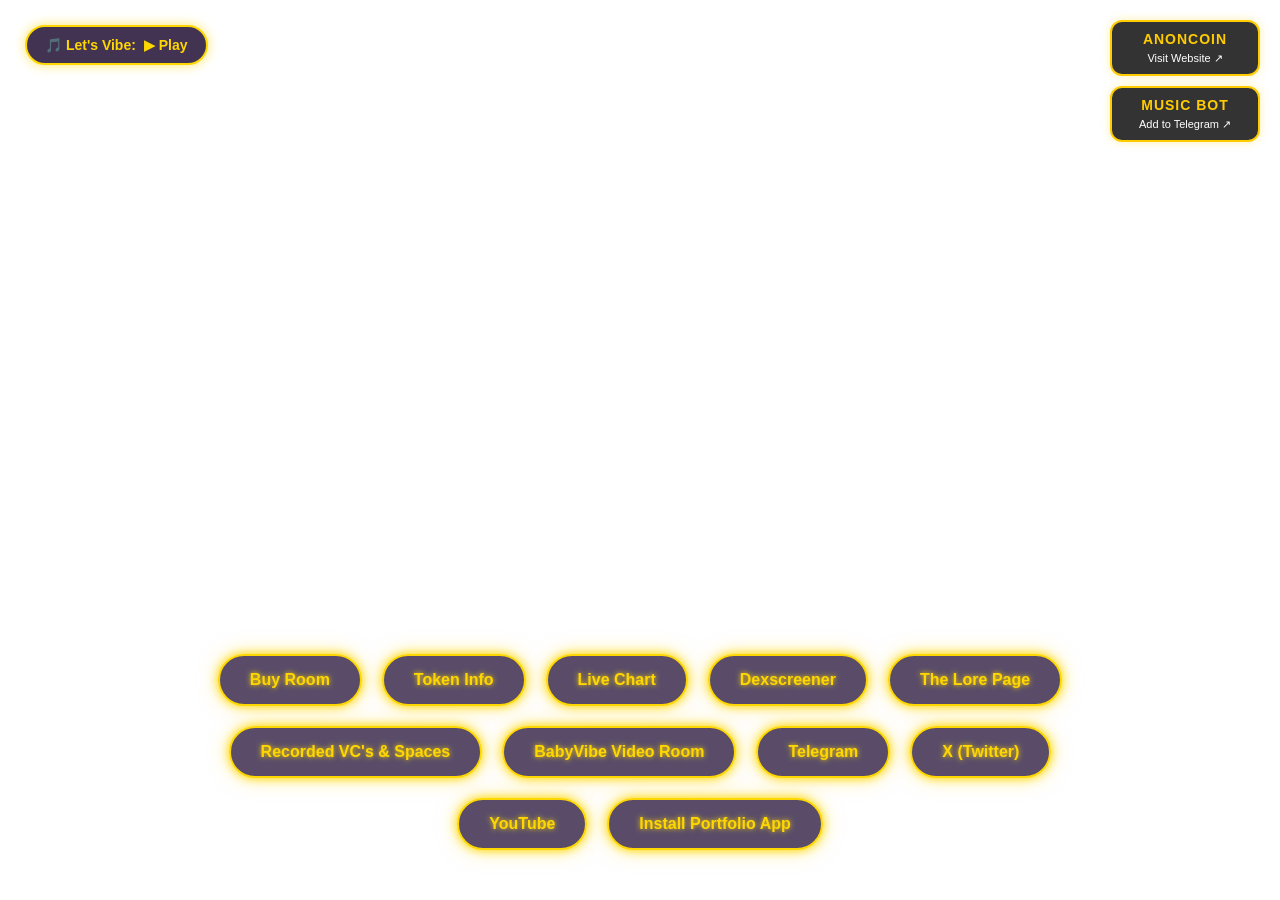
==== commit 7a6313b7: "Robot emoji verwijderd uit Music Bot knop" ====
--- a/index.html
+++ b/index.html
@@ -30,7 +30,7 @@
 
   <!-- ANON MUSIC BOT KNOP -->
   <a href="https://t.me/LetsVibebot?startgroup=true" target="_blank" style="width: 150px; text-decoration: none; border: 2px solid #ffcc00; border-radius: 12px; padding: 8px 0; text-align: center; background: rgba(0, 0, 0, 0.8); box-shadow: 0 0 10px rgba(255, 204, 0, 0.3); transition: transform 0.2s ease;">
-    <strong style="color: #ffcc00; font-size: 14px; letter-spacing: 1px;">🤖 MUSIC BOT</strong><br>
+    <strong style="color: #ffcc00; font-size: 14px; letter-spacing: 1px;">MUSIC BOT</strong><br>
     <span style="color: #ffffff; font-size: 11px; margin-top: 4px; display: inline-block;">Add to Telegram ↗</span>
   </a>
 
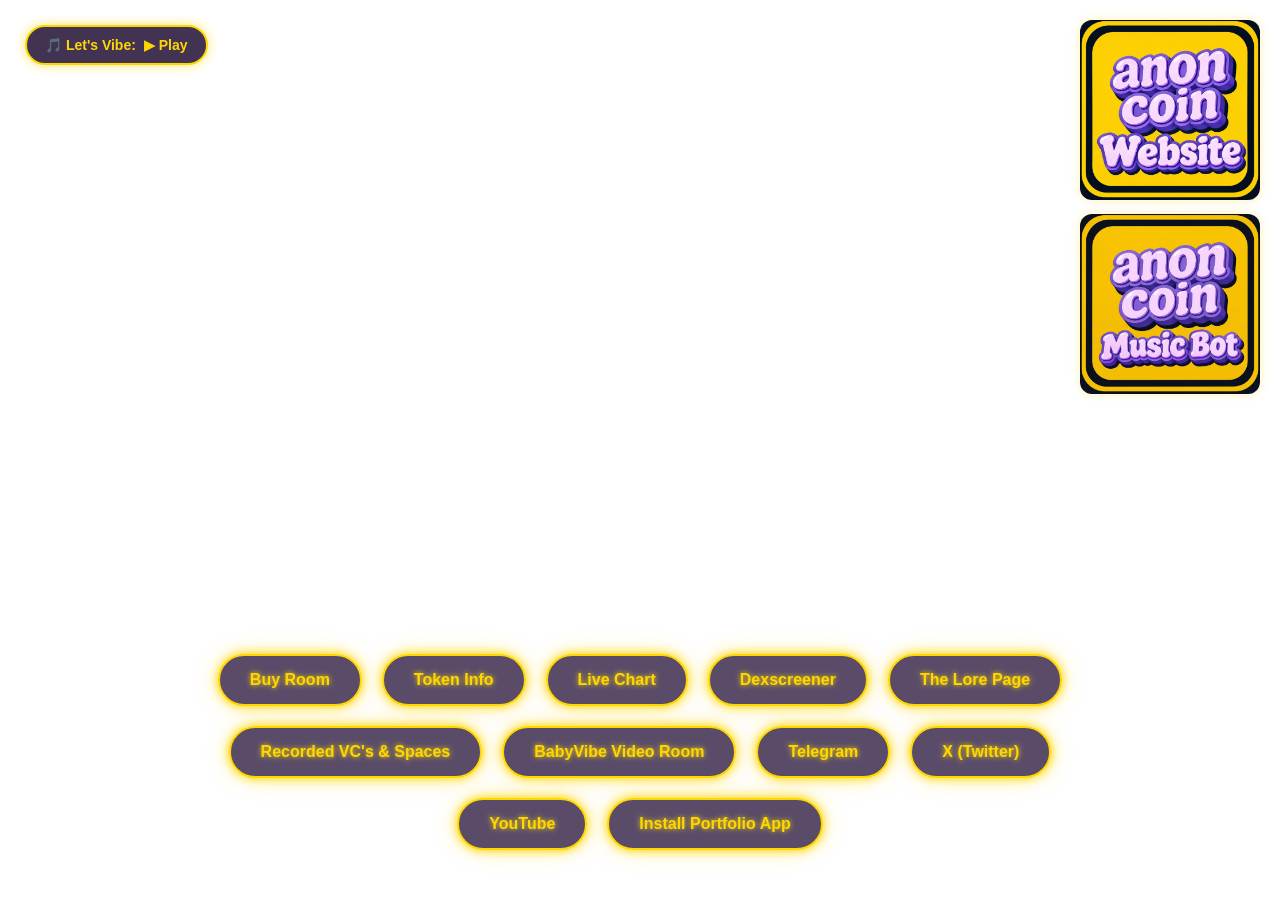
==== commit 12659bd0: "Vervang tekstknoppen door nieuwe afbeeldingen op website" ====
--- a/index.html
+++ b/index.html
@@ -22,16 +22,14 @@
 <!-- START RECHTSBOVEN KNOPPEN CONTAINER -->
 <div style="position: absolute; top: 20px; right: 20px; display: flex; flex-direction: column; gap: 10px; z-index: 999;">
   
-  <!-- DE GOUDEN KNOP (Anoncoin) -->
-  <a href="https://anoncoin.it/coin/54g2gnhv2mcheyd7rvdt6mwnildusxqkevnz5kzhdoge" target="_blank" style="width: 150px; text-decoration: none; border: 2px solid #ffcc00; border-radius: 12px; padding: 8px 0; text-align: center; background: rgba(0, 0, 0, 0.8); box-shadow: 0 0 10px rgba(255, 204, 0, 0.3); transition: transform 0.2s ease;">
-    <strong style="color: #ffcc00; font-size: 14px; letter-spacing: 1px;">ANONCOIN</strong><br>
-    <span style="color: #ffffff; font-size: 11px; margin-top: 4px; display: inline-block;">Visit Website ↗</span>
+<!-- ANONCOIN WEBSITE TEGEL -->
+  <a href="https://anoncoin.it/coin/54g2gnhv2mcheyd7rvdt6mwnildusxqkevnz5kzhdoge" target="_blank" style="display: inline-block; transition: transform 0.2s ease;" onmouseover="this.style.transform='scale(1.05)'" onmouseout="this.style.transform='scale(1)'">
+    <img src="anoncoinwebsite.jpg" alt="Anoncoin Website" style="width: 180px; border-radius: 12px; box-shadow: 0 0 10px rgba(255, 204, 0, 0.3);">
   </a>
 
-  <!-- ANON MUSIC BOT KNOP -->
-  <a href="https://t.me/LetsVibebot?startgroup=true" target="_blank" style="width: 150px; text-decoration: none; border: 2px solid #ffcc00; border-radius: 12px; padding: 8px 0; text-align: center; background: rgba(0, 0, 0, 0.8); box-shadow: 0 0 10px rgba(255, 204, 0, 0.3); transition: transform 0.2s ease;">
-    <strong style="color: #ffcc00; font-size: 14px; letter-spacing: 1px;">MUSIC BOT</strong><br>
-    <span style="color: #ffffff; font-size: 11px; margin-top: 4px; display: inline-block;">Add to Telegram ↗</span>
+  <!-- ANON MUSIC BOT TEGEL -->
+  <a href="https://t.me/LetsVibebot?startgroup=true" target="_blank" style="display: inline-block; transition: transform 0.2s ease;" onmouseover="this.style.transform='scale(1.05)'" onmouseout="this.style.transform='scale(1)'">
+    <img src="anoncoinmusic.jpg" alt="Anon Music Bot" style="width: 180px; border-radius: 12px; box-shadow: 0 0 10px rgba(255, 204, 0, 0.3);">
   </a>
 
 </div>
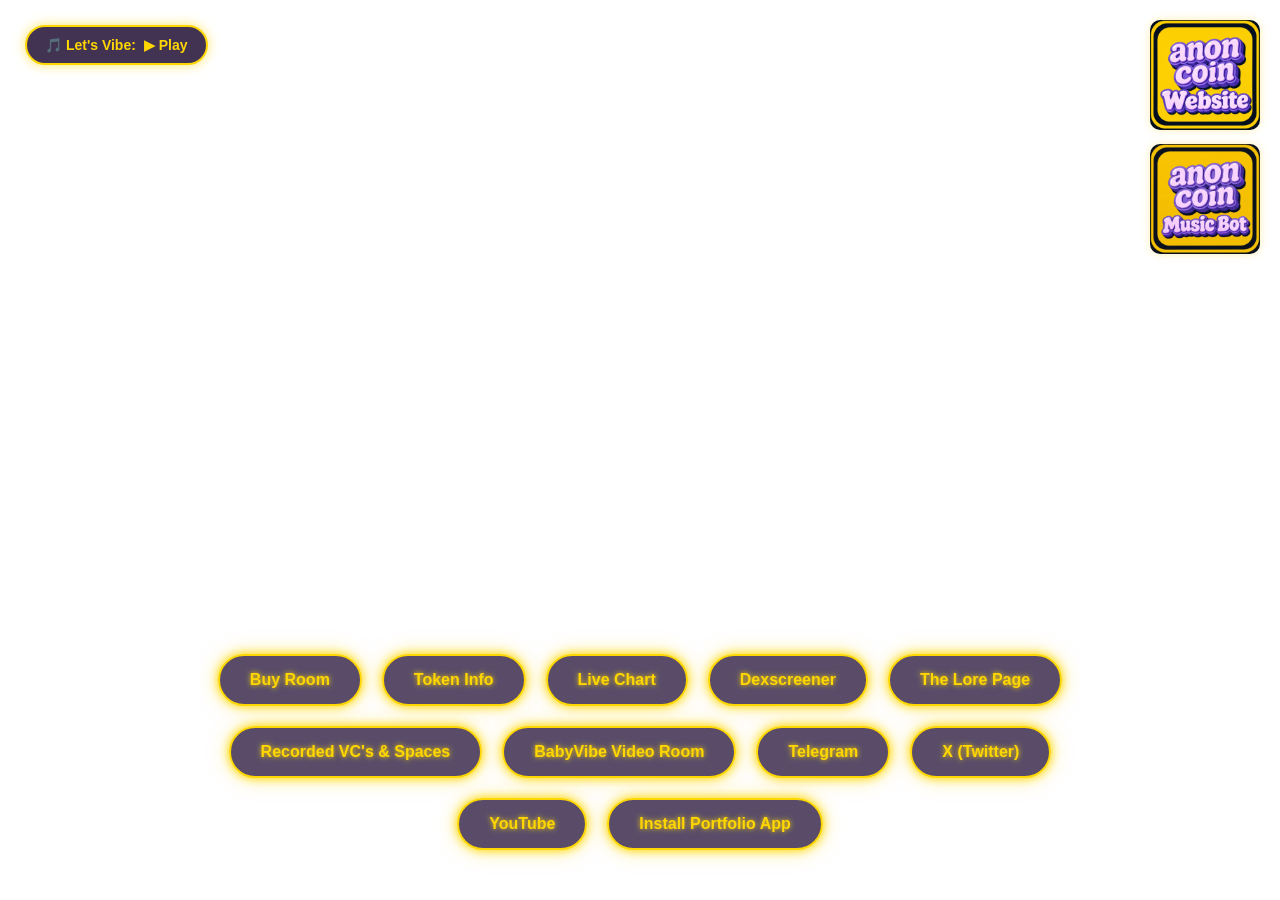
==== commit 3eac0e82: "Maak de afbeelding knoppen een stuk kleiner en passend" ====
--- a/index.html
+++ b/index.html
@@ -24,12 +24,12 @@
   
 <!-- ANONCOIN WEBSITE TEGEL -->
   <a href="https://anoncoin.it/coin/54g2gnhv2mcheyd7rvdt6mwnildusxqkevnz5kzhdoge" target="_blank" style="display: inline-block; transition: transform 0.2s ease;" onmouseover="this.style.transform='scale(1.05)'" onmouseout="this.style.transform='scale(1)'">
-    <img src="anoncoinwebsite.jpg" alt="Anoncoin Website" style="width: 180px; border-radius: 12px; box-shadow: 0 0 10px rgba(255, 204, 0, 0.3);">
+    <img src="anoncoinwebsite.jpg" alt="Anoncoin Website" style="width: 110px; border-radius: 10px; box-shadow: 0 0 8px rgba(255, 204, 0, 0.3);">
   </a>
 
   <!-- ANON MUSIC BOT TEGEL -->
   <a href="https://t.me/LetsVibebot?startgroup=true" target="_blank" style="display: inline-block; transition: transform 0.2s ease;" onmouseover="this.style.transform='scale(1.05)'" onmouseout="this.style.transform='scale(1)'">
-    <img src="anoncoinmusic.jpg" alt="Anon Music Bot" style="width: 180px; border-radius: 12px; box-shadow: 0 0 10px rgba(255, 204, 0, 0.3);">
+    <img src="anoncoinmusic.jpg" alt="Anon Music Bot" style="width: 110px; border-radius: 10px; box-shadow: 0 0 8px rgba(255, 204, 0, 0.3);">
   </a>
 
 </div>
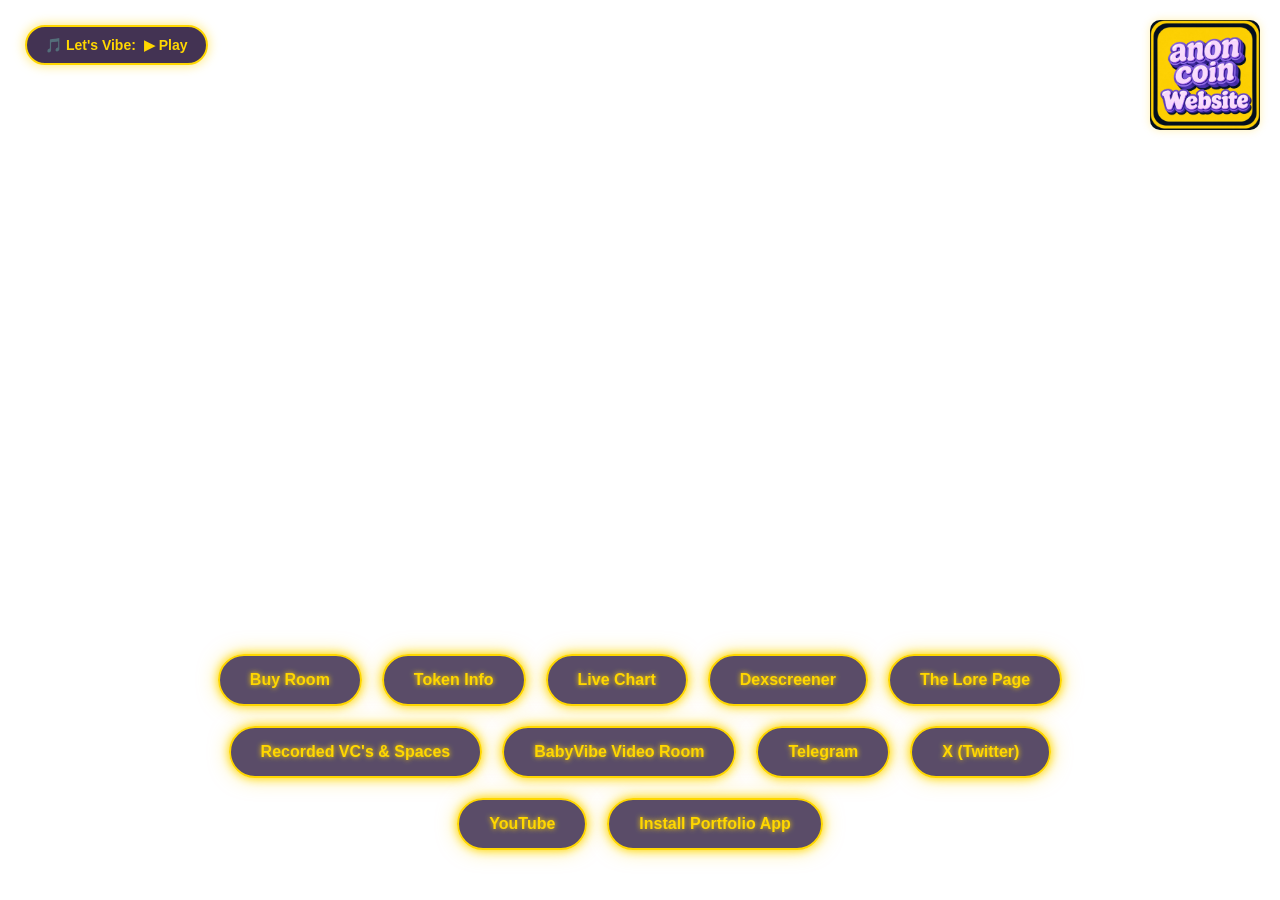
==== commit afdf5ae6: "Verberg anon music bot tegel tijdelijk tijdens updates" ====
--- a/index.html
+++ b/index.html
@@ -27,10 +27,11 @@
     <img src="anoncoinwebsite.jpg" alt="Anoncoin Website" style="width: 110px; border-radius: 10px; box-shadow: 0 0 8px rgba(255, 204, 0, 0.3);">
   </a>
 
-  <!-- ANON MUSIC BOT TEGEL -->
-  <a href="https://t.me/LetsVibebot?startgroup=true" target="_blank" style="display: inline-block; transition: transform 0.2s ease;" onmouseover="this.style.transform='scale(1.05)'" onmouseout="this.style.transform='scale(1)'">
-    <img src="anoncoinmusic.jpg" alt="Anon Music Bot" style="width: 110px; border-radius: 10px; box-shadow: 0 0 8px rgba(255, 204, 0, 0.3);">
-  </a>
+  <!-- ANON MUSIC BOT TEGEL 
+<a href="https://t.me/LetsVibebot?startgroup=true" target="_blank" style="display: inline-block;">
+<img src="anoncoinmusic.jpg" alt="Anon Music Bot" style="width: 110px; border-radius: 10px; box...">
+</a>
+-->
 
 </div>
 <!-- EINDE RECHTSBOVEN KNOPPEN CONTAINER -->
